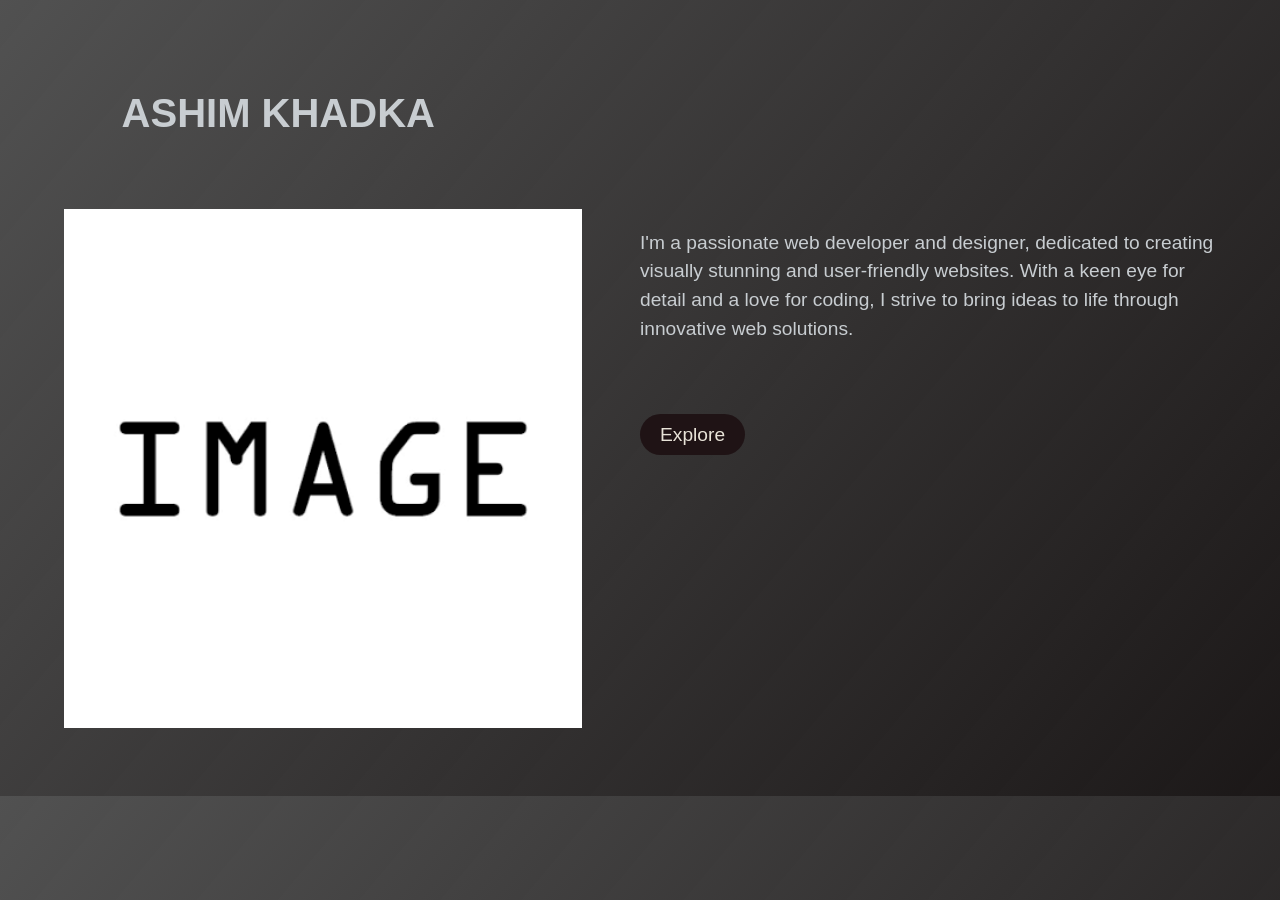
==== index.html @ 35c718fd "random" ====
<!DOCTYPE html>
<html lang="en">
    <head>
        <title>portfolio</title>
           <link rel="stylesheet" type="text/css" href="index.css">
    </head>
    <body>
<div class="landing">
    <div class="content">
        <h1>ASHIM KHADKA</h1>
                    <div class="container1">
                         <img src="../../public/images/images.png">
                     </div>
                     <div class="container1">
                             <p>I'm a passionate web developer and designer, dedicated to creating visually stunning and user-friendly websites. With a keen eye for detail and a love for coding, I strive to bring ideas to life through innovative web solutions.</p>
                             <a href="../home/home.html" class="btn1">Explore</a>
                     </div>



</div>
    </body>

</html>
---- index.css ----
body{
    font-family: 'Poppins', sans-serif;
        background: linear-gradient(130deg,#515151 ,#040000e7);
    margin:0px;
}
.landing{
    padding: 5%;
    overflow: auto;
}
.container1{
    width:50%;
    float: left;
    margin-top: 5%;
}
img{
    width:90%;
}
h1{
    padding-left: 5%;
    color: #C8CDD1;
    font-size: 2.5rem;
    margin-bottom: 1rem;
}
p{
    color: #C8CDD1;
    font-size: 1.2rem;
    line-height: 1.5;
    margin-bottom: 5rem;
}
.btn1{
    font-size: 1.2rem;
    padding: 10px 20px;
    border-radius: 30px;
    background-color: #1f1315;
    border:none;
    cursor:pointer; 
    color: #E8E3D8;
    transition: 0.3s;
    justify-content: center;
    align-items: center;
}
.btn1:hover{
    background-color: #E8E3D8;
    color: #1f1315;
}
a{
    text-decoration: none;
}
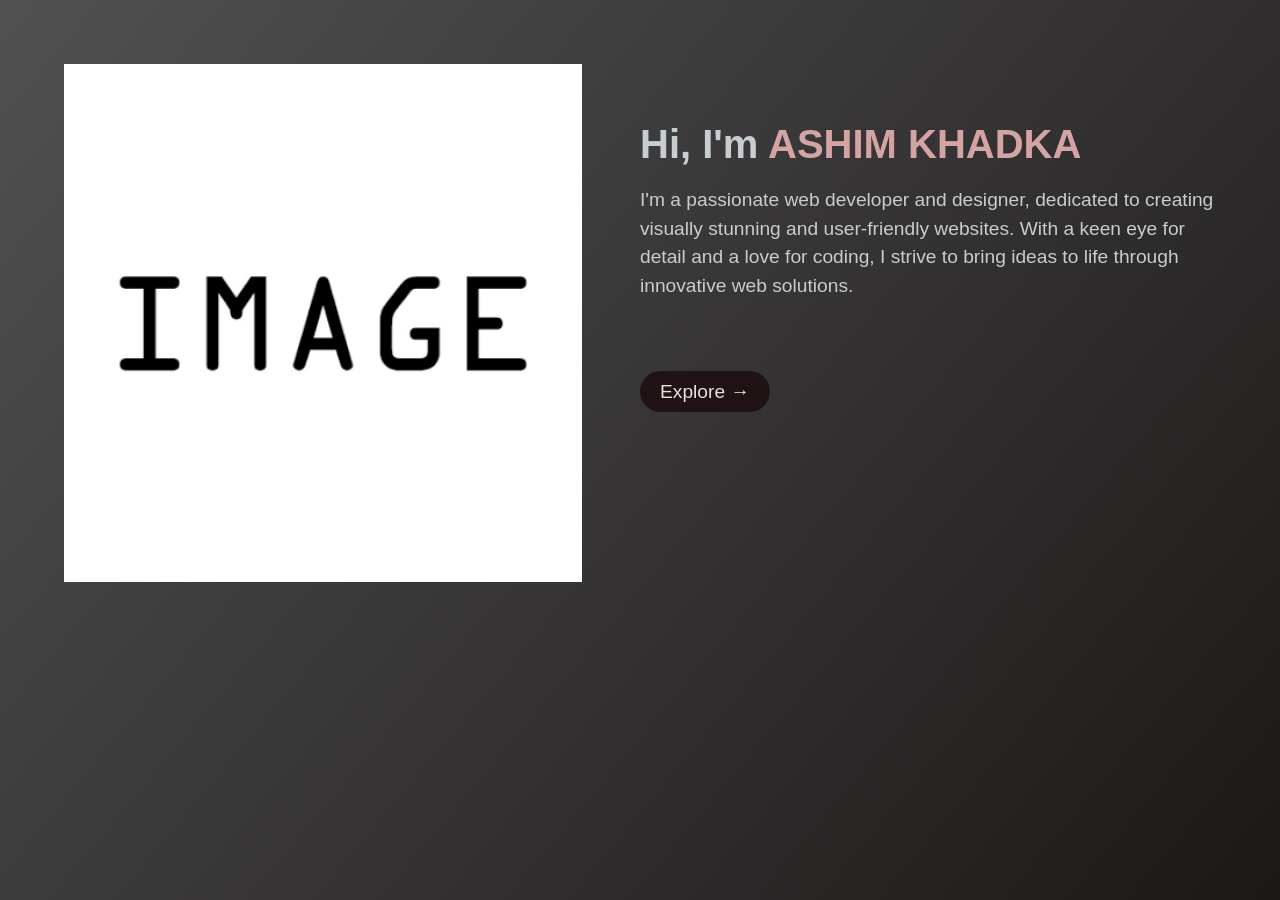
==== commit 6dc673a4: "feat:landingpage" ====
--- a/index.html
+++ b/index.html
@@ -1,19 +1,19 @@
 <!DOCTYPE html>
 <html lang="en">
     <head>
-        <title>portfolio</title>
+        <title id = "title">portfolio</title>
            <link rel="stylesheet" type="text/css" href="index.css">
     </head>
     <body>
 <div class="landing">
     <div class="content">
-        <h1>ASHIM KHADKA</h1>
                     <div class="container1">
-                         <img src="../../public/images/images.png">
+                         <img src="images/pic/images.png">
                      </div>
                      <div class="container1">
+                                <h1>Hi, I'm <span class="altcolor">ASHIM KHADKA</span></h1>
                              <p>I'm a passionate web developer and designer, dedicated to creating visually stunning and user-friendly websites. With a keen eye for detail and a love for coding, I strive to bring ideas to life through innovative web solutions.</p>
-                             <a href="../home/home.html" class="btn1">Explore</a>
+                             <a href="pages/home.html" class="btn1">Explore &rarr;</a>
                      </div>
 
 
--- a/index.css
+++ b/index.css
@@ -2,24 +2,30 @@
     font-family: 'Poppins', sans-serif;
         background: linear-gradient(130deg,#515151 ,#040000e7);
     margin:0px;
+    height: 100vh;
 }
 .landing{
     padding: 5%;
     overflow: auto;
+    margin-top: 0%;
 }
 .container1{
     width:50%;
     float: left;
-    margin-top: 5%;
+    margin-top: 0;
 }
 img{
     width:90%;
 }
 h1{
-    padding-left: 5%;
+    padding-left: 0%;
+    margin-top: 10%;
     color: #C8CDD1;
     font-size: 2.5rem;
     margin-bottom: 1rem;
+}
+.altcolor{
+    color: rgb(212, 163, 163);
 }
 p{
     color: #C8CDD1;
@@ -45,4 +51,41 @@
 }
 a{
     text-decoration: none;
+}
+.navbar{
+    width:90%;
+    margin-bottom:2rem;
+    padding:1rem 5%;
+    display:flex;
+    justify-content:flex-end;
+    align-items:center;
+    background-color: #292c31;
+    border-bottom: 1px solid #34383D;
+}
+.logo{
+    color: #C8CDD1;
+    font-size: 1.5rem;
+    font-weight: bold;
+    margin-right: auto;
+}
+.navlinks{
+    display:flex;
+    font-size: 1.2rem;
+    gap: 2rem;
+    list-style: none;
+}
+.navlinks li a{
+    text-decoration:none;
+    color: #898e92;
+    position: relative;
+    margin-right: 1rem;
+    transition: 0.5s;
+}
+.navlinks li a:hover{
+    color: #ffffff;
+}
+.active{
+    box-shadow: 0 0 10px rgba(255, 255, 255, 0.5);
+    background-color: #1f1315;
+    padding: 5px 10px;
 }
